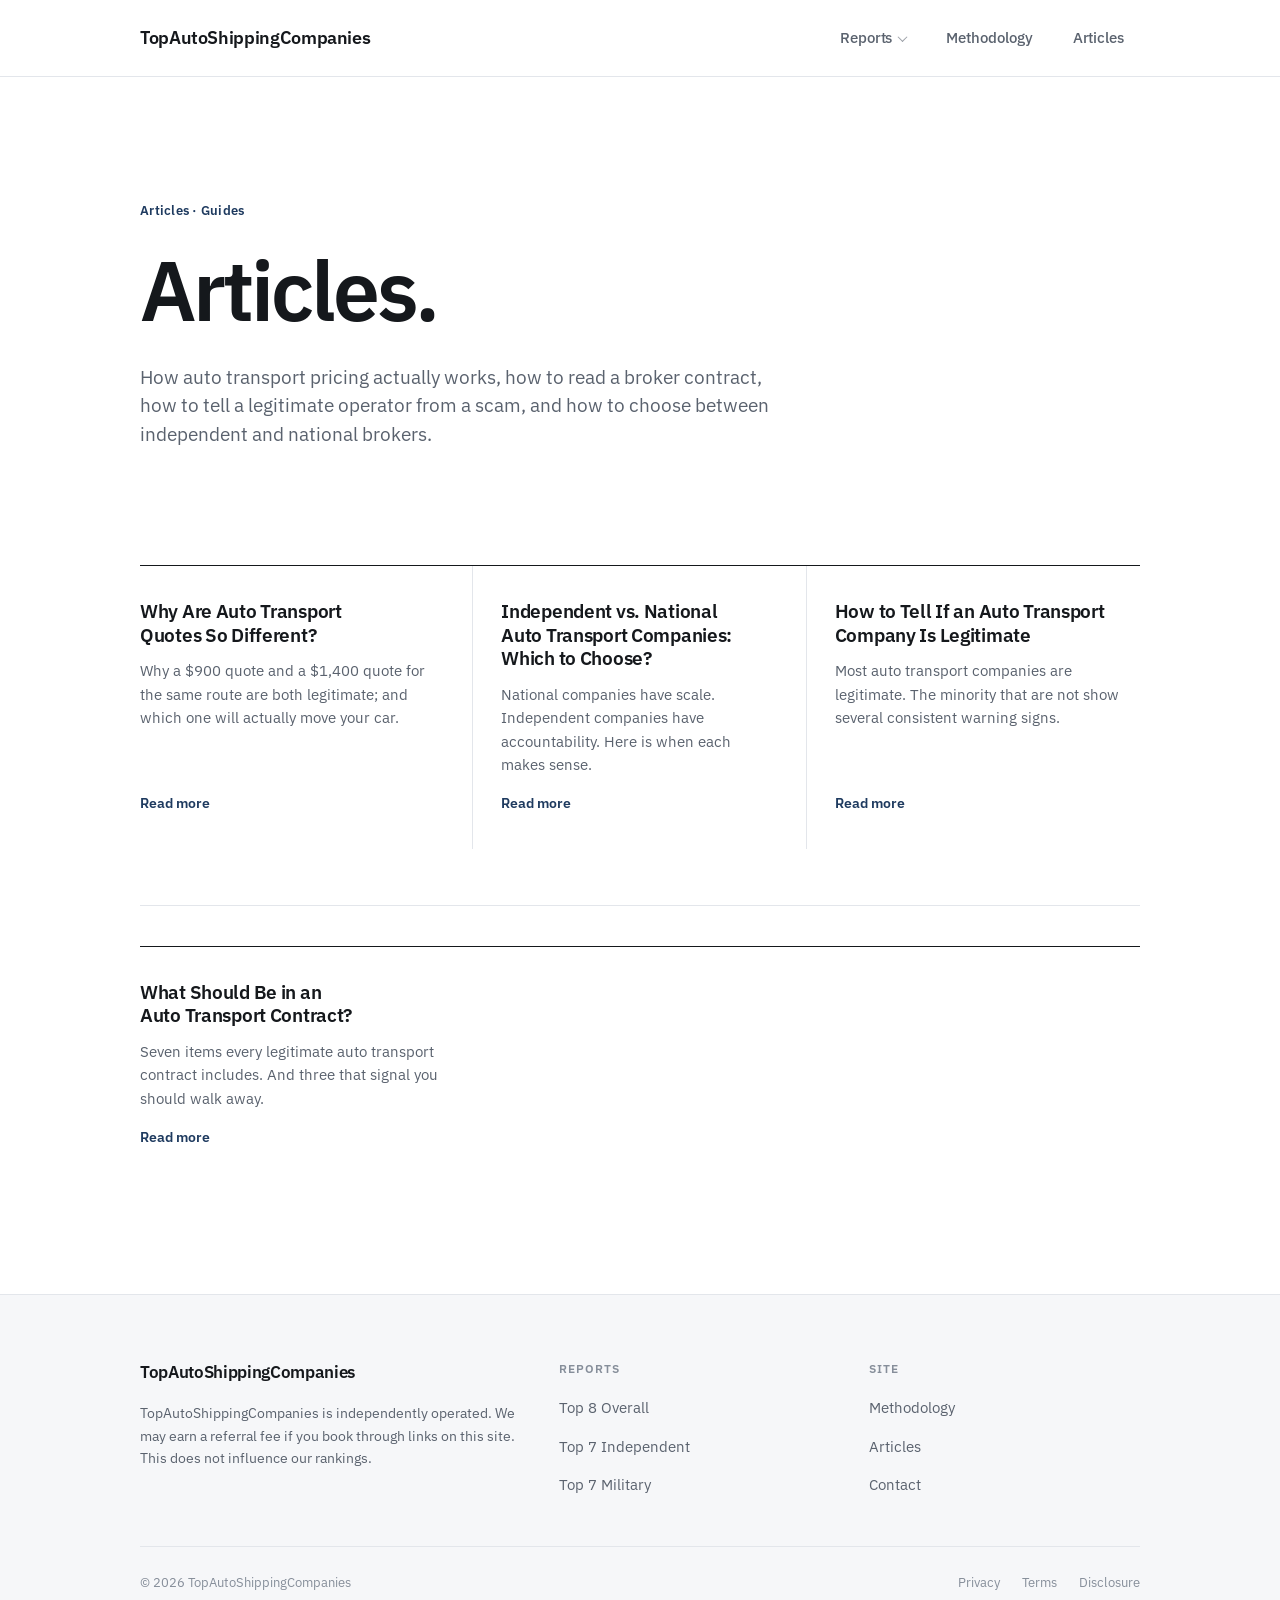
==== blog/index.html @ 4ed9abf4 "new site files" ====
<!DOCTYPE html>
<html lang="en">
<head>
  <meta charset="utf-8">
  <meta name="viewport" content="width=device-width, initial-scale=1">
  <title>Articles — TopAutoShippingCompanies</title>
  <meta name="description" content="Articles and guides on auto transport pricing, brokers, contracts, and how to evaluate a shipping company.">
  <link rel="stylesheet" href="/css/styles.css">
</head>
<body>

<div id="nav-placeholder"></div>

<!-- =========================== Hero =========================== -->
<section class="hero">
  <div class="wrap">
    <p class="eyebrow">Articles · Guides</p>
    <h1>Articles.</h1>
    <p class="hero-sub">How auto transport pricing actually works, how to read a broker contract, how to tell a legitimate operator from a scam, and how to choose between independent and national brokers.</p>
  </div>
</section>

<!-- =========================== Article list =========================== -->
<section class="section">
  <div class="wrap">
    <div class="blog-grid">
      <a class="blog-card" href="/blog/why-are-auto-transport-quotes-so-different.html">
        <h3>Why Are Auto Transport Quotes So Different?</h3>
        <p>Why a $900 quote and a $1,400 quote for the same route are both legitimate; and which one will actually move your car.</p>
        <span class="more">Read more</span>
      </a>
      <a class="blog-card" href="/blog/independent-vs-national-auto-transport-brokers.html">
        <h3>Independent vs. National Auto Transport Companies: Which to Choose?</h3>
        <p>National companies have scale. Independent companies have accountability. Here is when each makes sense.</p>
        <span class="more">Read more</span>
      </a>
      <a class="blog-card" href="/blog/are-auto-transport-brokers-legitimate.html">
        <h3>How to Tell If an Auto Transport Company Is Legitimate</h3>
        <p>Most auto transport companies are legitimate. The minority that are not show several consistent warning signs.</p>
        <span class="more">Read more</span>
      </a>
    </div>

    <div style="margin-top: 56px; padding-top: 40px; border-top: 1px solid var(--rule);">
      <div class="blog-grid">
        <a class="blog-card" href="/blog/what-should-be-in-an-auto-transport-contract.html">
          <h3>What Should Be in an Auto Transport Contract?</h3>
          <p>Seven items every legitimate auto transport contract includes. And three that signal you should walk away.</p>
          <span class="more">Read more</span>
        </a>
      </div>
    </div>
  </div>
</section>

<div id="footer-placeholder"></div>

<script src="/js/components.js"></script>
</body>
</html>
---- css/styles.css ----
/* ============================================================
   Top Auto Shipping Companies — Site styles
   IBM Plex Sans, muted navy palette, editorial restraint
   ============================================================ */

@import url('https://fonts.googleapis.com/css2?family=IBM+Plex+Sans:wght@400;500;600;700&display=swap');

:root {
  --maxw: 1080px;
  --pad: 40px;
}

/* ---- Palette: muted navy ---- */
body {
  --bg: #FFFFFF;
  --surface: #F6F7F9;
  --surface-2: #EEF1F4;
  --text: #15181C;
  --text-2: #5A626E;
  --text-3: #868E9A;
  --rule: #E3E6EB;
  --rule-2: #D5DAE1;
  --accent: #1E3A5F;
  --accent-2: #16293F;
  --on-accent: #FFFFFF;
  --badge-bg: #1E3A5F;
  --badge-text: #FFFFFF;
  --sans: "IBM Plex Sans", system-ui, -apple-system, "Helvetica Neue", Arial, sans-serif;
}

*, *::before, *::after { box-sizing: border-box; }
html, body { margin: 0; padding: 0; }
body {
  font-family: var(--sans);
  background: var(--bg);
  color: var(--text);
  -webkit-font-smoothing: antialiased;
  text-rendering: optimizeLegibility;
  font-size: 17px;
  line-height: 1.6;
  transition: background .25s ease, color .25s ease;
}
a { color: inherit; text-decoration: none; }
::selection { background: var(--accent); color: var(--on-accent); }

.wrap { max-width: var(--maxw); margin: 0 auto; padding: 0 var(--pad); }

/* ============ Header ============ */
.masthead {
  border-bottom: 1px solid var(--rule);
  background: var(--bg);
}
.mast-row {
  display: flex; align-items: center; justify-content: space-between;
  height: 76px;
}
.logo {
  font-weight: 600;
  font-size: 18px;
  letter-spacing: -0.02em;
  color: var(--text);
}
.logo .accent { color: var(--accent); }
nav.primary { display: flex; align-items: center; gap: 8px; }
.navitem {
  position: relative;
  font-size: 15px;
  font-weight: 500;
  letter-spacing: -0.005em;
  color: var(--text-2);
  cursor: pointer;
  padding: 12px 16px;
  border-radius: 6px;
  transition: color .15s ease, background .15s ease;
  display: inline-flex; align-items: center; gap: 7px;
}
.navitem:hover { color: var(--text); background: var(--surface); }
.navitem .chev {
  width: 7px; height: 7px;
  border-right: 1.4px solid currentColor;
  border-bottom: 1.4px solid currentColor;
  transform: rotate(45deg) translate(-1px,-1px);
  transition: transform .2s ease;
  opacity: .6;
}
.navitem.open .chev { transform: rotate(-135deg) translate(-1px,-1px); opacity: 1; }
.dropdown {
  position: absolute; top: calc(100% + 6px); left: 0; min-width: 260px;
  background: var(--bg);
  border: 1px solid var(--rule-2);
  border-radius: 10px;
  box-shadow: 0 14px 40px -12px rgba(20,24,28,0.22);
  padding: 7px;
  opacity: 0; pointer-events: none; transform: translateY(-5px);
  transition: opacity .15s ease, transform .15s ease;
  z-index: 30;
}
.navitem.open .dropdown { opacity: 1; pointer-events: auto; transform: translateY(0); }
.dropdown a {
  display: block;
  padding: 11px 14px;
  font-size: 15px;
  font-weight: 500;
  color: var(--text-2);
  border-radius: 6px;
}
.dropdown a:hover { background: var(--surface); color: var(--text); }

/* ============ Hero ============ */
.hero { padding: 124px 0 116px; }
.hero .eyebrow {
  font-size: 13px;
  font-weight: 600;
  letter-spacing: 0.02em;
  color: var(--accent);
  margin: 0 0 26px;
}
.hero h1 {
  font-weight: 600;
  font-size: clamp(46px, 6.6vw, 92px);
  line-height: 0.98;
  letter-spacing: -0.035em;
  margin: 0;
  max-width: 15ch;
  color: var(--text);
}
.hero-sub {
  font-size: clamp(18px, 1.5vw, 22px);
  font-weight: 400;
  line-height: 1.5;
  color: var(--text-2);
  max-width: 60ch;
  margin: 32px 0 0;
  text-wrap: pretty;
}
.hero-cta {
  display: inline-block;
  margin-top: 44px;
  font-size: 16px;
  font-weight: 600;
  color: var(--on-accent);
  background: var(--accent);
  padding: 15px 30px;
  border-radius: 8px;
  transition: background .15s ease;
}
.hero-cta:hover { background: var(--accent-2); }

/* ============ Key Takeaways ============ */
.takeaways { padding: 0 0 112px; }
.takeaways-inner {
  border-top: 1px solid var(--text);
  border-bottom: 1px solid var(--rule);
  padding: 40px 0 8px;
}
.takeaways-head {
  font-size: 13px; font-weight: 600; letter-spacing: 0.08em;
  text-transform: uppercase; color: var(--text-3);
  margin: 0 0 28px;
}
.takeaways-list {
  display: grid;
  grid-template-columns: 1fr;
  gap: 0;
  margin: 0; padding: 0; list-style: none;
}
.takeaways-list li {
  display: grid;
  grid-template-columns: 38px 1fr;
  gap: 18px;
  padding: 22px 0;
  border-bottom: 1px solid var(--rule);
  align-items: baseline;
}
.takeaways-list li:last-child { border-bottom: none; }
.takeaways-list .n {
  font-size: 14px; font-weight: 600; color: var(--accent);
  font-variant-numeric: tabular-nums;
}
.takeaways-list .t {
  font-size: 18px; line-height: 1.5; color: var(--text); font-weight: 400;
  max-width: 74ch; text-wrap: pretty;
}
.takeaways-list .t strong { font-weight: 600; }

/* ============ Section scaffold ============ */
.section { padding: 0 0 112px; }
.section-head { margin-bottom: 48px; max-width: 60ch; }
.section-kicker {
  font-size: 13px; font-weight: 600; letter-spacing: 0.08em;
  text-transform: uppercase; color: var(--accent);
  margin: 0 0 18px;
}
h2.section-title {
  font-weight: 600;
  font-size: clamp(30px, 3.4vw, 46px);
  line-height: 1.04;
  letter-spacing: -0.025em;
  margin: 0 0 18px;
  color: var(--text);
}
.section-lede {
  font-size: 18px; line-height: 1.55; color: var(--text-2);
  margin: 0; text-wrap: pretty;
}
.anchor-offset { scroll-margin-top: 24px; }

/* ============ Ranked cards ============ */
.ranked { display: flex; flex-direction: column; }
.rank-card {
  display: grid;
  grid-template-columns: 96px 1fr;
  column-gap: 32px;
  padding: 44px 0;
  border-top: 1px solid var(--rule);
  align-items: start;
}
.rank-card:first-child { border-top: 1px solid var(--text); }
.rank-num {
  font-size: 64px;
  font-weight: 600;
  line-height: 0.85;
  letter-spacing: -0.04em;
  color: var(--text);
  font-variant-numeric: tabular-nums;
}
.rank-main { min-width: 0; }
.rank-toprow {
  display: flex; align-items: center; gap: 16px;
  flex-wrap: wrap;
  margin-bottom: 6px;
}
.rank-name {
  font-size: clamp(24px, 2.6vw, 32px);
  font-weight: 600;
  letter-spacing: -0.02em;
  line-height: 1.1;
  margin: 0;
  color: var(--text);
}
.badge {
  font-size: 12px; font-weight: 600; letter-spacing: 0.04em;
  text-transform: uppercase;
  color: var(--badge-text); background: var(--badge-bg);
  padding: 5px 11px; border-radius: 5px;
  white-space: nowrap;
}
.rank-score {
  font-size: 15px; font-weight: 500; color: var(--text-2);
  margin: 0 0 18px;
  font-variant-numeric: tabular-nums;
}
.rank-score strong { color: var(--text); font-weight: 700; }
.rank-verdict {
  font-size: 16px; line-height: 1.62; color: var(--text-2);
  margin: 0 0 24px; max-width: 70ch; text-wrap: pretty;
}
.quote-link {
  display: inline-block;
  font-size: 15px; font-weight: 600;
  color: var(--accent);
  padding: 11px 22px;
  border: 1px solid var(--rule-2);
  border-radius: 7px;
  transition: border-color .15s ease, background .15s ease, color .15s ease;
}
.quote-link:hover { border-color: var(--accent); background: var(--accent); color: var(--on-accent); }

/* ============ How We Rank ============ */
.criteria {
  display: grid;
  grid-template-columns: repeat(2, 1fr);
  column-gap: 56px;
  row-gap: 0;
  border-top: 1px solid var(--text);
}
.criterion {
  padding: 30px 0;
  border-bottom: 1px solid var(--rule);
  display: grid;
  grid-template-columns: 32px 1fr;
  gap: 16px;
  align-items: baseline;
}
.criterion .cn {
  font-size: 14px; font-weight: 600; color: var(--accent);
  font-variant-numeric: tabular-nums;
}
.criterion h3 {
  font-size: 17px; font-weight: 600; letter-spacing: -0.01em;
  margin: 0 0 6px; color: var(--text);
}
.criterion p {
  font-size: 15px; line-height: 1.55; color: var(--text-2); margin: 0;
  text-wrap: pretty;
}

/* ============ Blog cards ============ */
.blog-grid {
  display: grid;
  grid-template-columns: repeat(3, 1fr);
  gap: 0;
  border-top: 1px solid var(--text);
}
.blog-card {
  padding: 34px 28px 34px 0;
  border-right: 1px solid var(--rule);
  display: flex; flex-direction: column; gap: 12px;
}
.blog-card:last-child { border-right: none; padding-right: 0; }
.blog-card + .blog-card { padding-left: 28px; }
.blog-card h3 {
  font-size: 19px; font-weight: 600; letter-spacing: -0.015em;
  line-height: 1.25; margin: 0; color: var(--text);
  text-wrap: balance;
}
.blog-card p {
  font-size: 15px; line-height: 1.55; color: var(--text-2);
  margin: 0; flex: 1; text-wrap: pretty;
}
.blog-card .more {
  font-size: 14px; font-weight: 600; color: var(--accent);
  margin-top: 4px;
}
.blog-card:hover h3 { color: var(--accent); }

/* ============ Footer ============ */
footer.site-foot {
  border-top: 1px solid var(--rule);
  background: var(--surface);
  padding: 64px 0 56px;
}
.foot-top {
  display: grid;
  grid-template-columns: 1.4fr 1fr 1fr;
  gap: 40px;
  margin-bottom: 48px;
}
.foot-logo { font-weight: 600; font-size: 17px; letter-spacing: -0.02em; color: var(--text); margin-bottom: 16px; }
.foot-logo .accent { color: var(--accent); }
.foot-disclosure {
  font-size: 13.5px; line-height: 1.65; color: var(--text-2);
  max-width: 52ch; margin: 0;
}
.foot-col h4 {
  font-size: 12px; font-weight: 600; letter-spacing: 0.08em;
  text-transform: uppercase; color: var(--text-3);
  margin: 0 0 16px;
}
.foot-col ul { list-style: none; margin: 0; padding: 0; display: flex; flex-direction: column; gap: 11px; }
.foot-col a { font-size: 15px; color: var(--text-2); }
.foot-col a:hover { color: var(--text); }
.foot-bottom {
  display: flex; justify-content: space-between; align-items: center;
  padding-top: 26px; border-top: 1px solid var(--rule);
  font-size: 13px; color: var(--text-3);
  flex-wrap: wrap; gap: 14px;
}
.foot-bottom .legal { display: flex; gap: 22px; }
.foot-bottom .legal a:hover { color: var(--text); }

/* ============ Article body (blog posts) ============ */
.article-body { padding: 64px 0 96px; }
.article-body .wrap { max-width: 760px; }
.article-body h1 {
  font-weight: 600;
  font-size: clamp(36px, 4.5vw, 56px);
  line-height: 1.04;
  letter-spacing: -0.03em;
  margin: 0 0 24px;
  color: var(--text);
  max-width: 22ch;
}
.article-body .article-meta {
  font-size: 13px; font-weight: 500; letter-spacing: 0.04em;
  text-transform: uppercase; color: var(--text-3);
  margin: 0 0 36px;
}
.article-body p {
  font-size: 18px; line-height: 1.65; color: var(--text);
  margin: 0 0 24px; text-wrap: pretty;
}
.article-body h2 {
  font-size: clamp(24px, 2.4vw, 30px); font-weight: 600;
  line-height: 1.2; letter-spacing: -0.02em;
  margin: 48px 0 18px; color: var(--text);
}
.article-body h3 {
  font-size: 20px; font-weight: 600;
  margin: 36px 0 12px; color: var(--text);
}
.article-body ul, .article-body ol {
  font-size: 18px; line-height: 1.65; color: var(--text);
  padding-left: 28px; margin: 0 0 24px;
}
.article-body li { margin-bottom: 12px; }
.article-body strong { font-weight: 600; }
.article-body a { color: var(--accent); border-bottom: 1px solid var(--rule-2); }
.article-body a:hover { border-bottom-color: var(--accent); }

/* ============ Responsive ============ */
@media (max-width: 880px) {
  :root { --pad: 24px; }
  .mast-row { height: 64px; }
  nav.primary { gap: 2px; }
  .navitem { padding: 10px 10px; font-size: 14px; }
  .hero { padding: 80px 0 72px; }
  .criteria { grid-template-columns: 1fr; column-gap: 0; }
  .blog-grid { grid-template-columns: 1fr; border-top: none; }
  .blog-card { border-right: none; border-top: 1px solid var(--rule); padding: 28px 0; }
  .blog-card + .blog-card { padding-left: 0; }
  .foot-top { grid-template-columns: 1fr; gap: 32px; }
  .rank-card { grid-template-columns: 60px 1fr; column-gap: 20px; }
  .rank-num { font-size: 44px; }
}
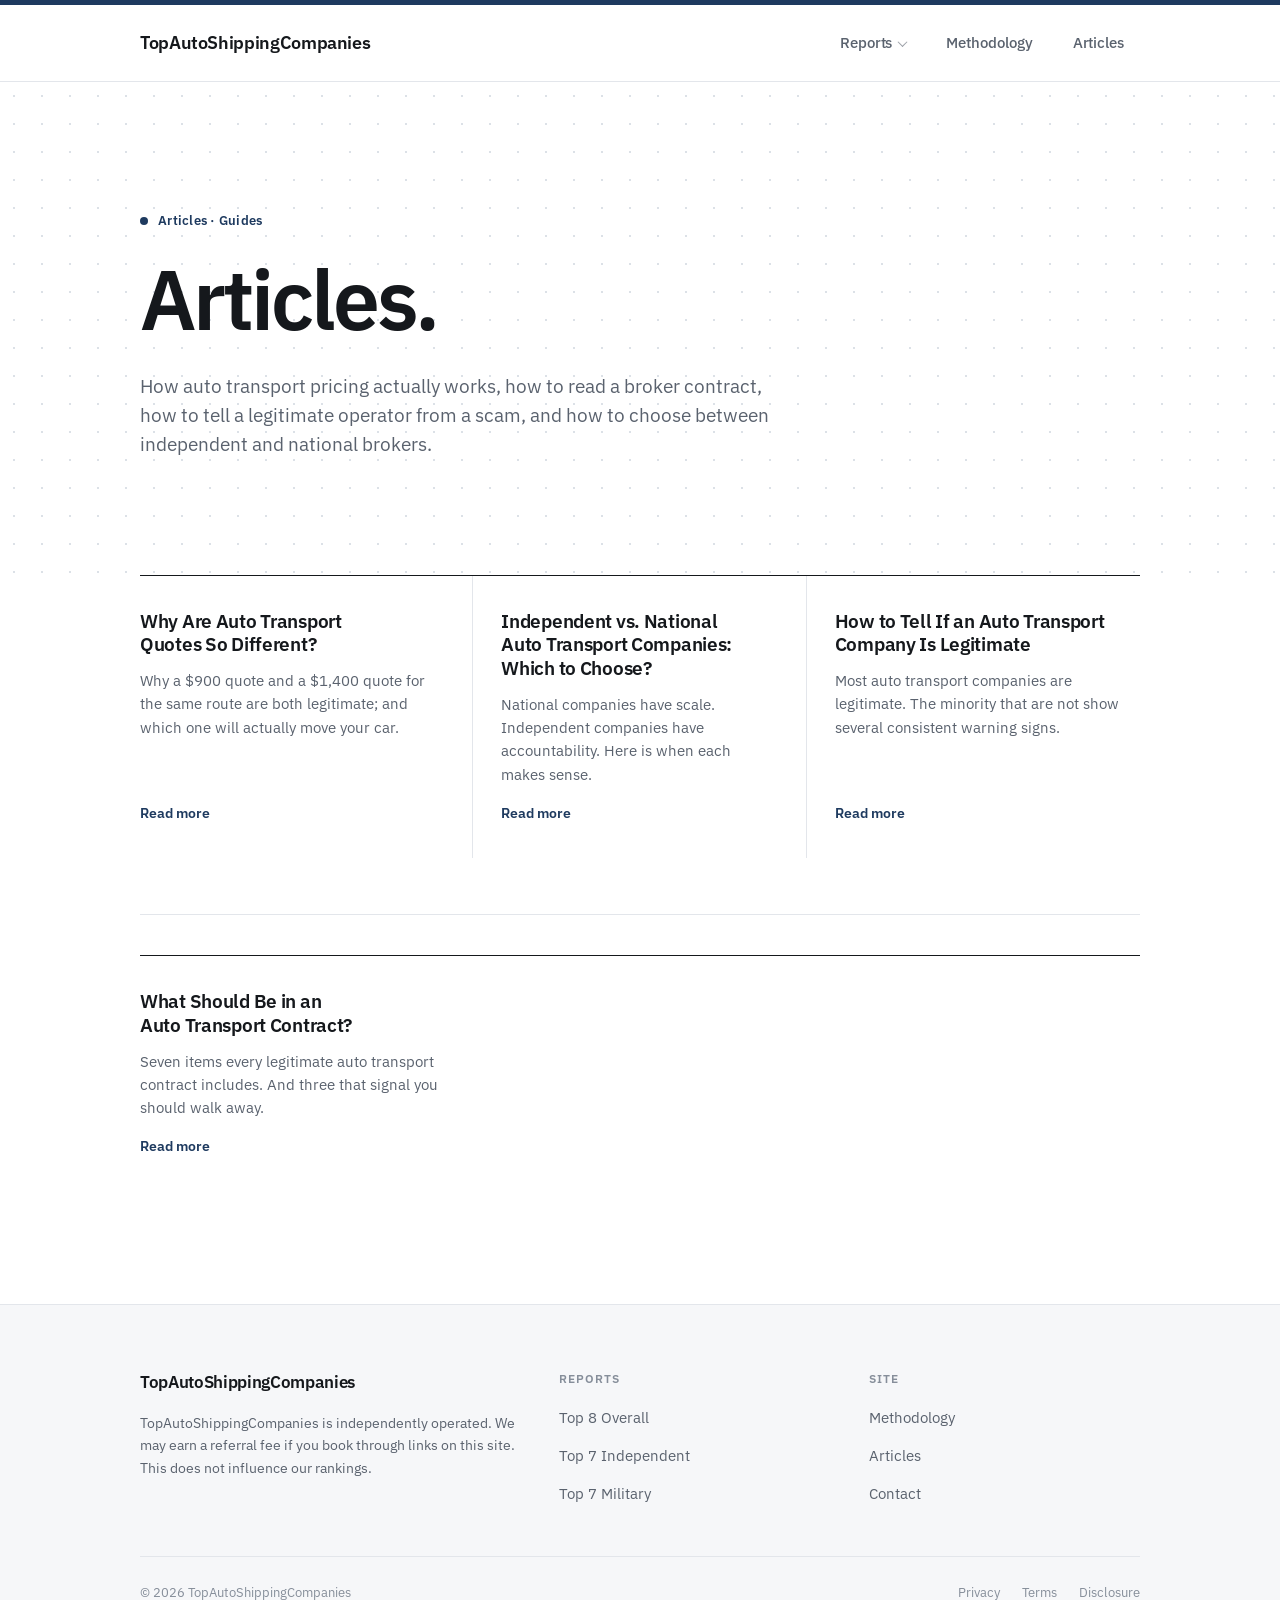
==== commit 3cda3660: "seo updates" ====
--- a/blog/index.html
+++ b/blog/index.html
@@ -6,6 +6,31 @@
   <title>Articles — TopAutoShippingCompanies</title>
   <meta name="description" content="Articles and guides on auto transport pricing, brokers, contracts, and how to evaluate a shipping company.">
   <link rel="stylesheet" href="/css/styles.css">
+  <!-- Favicon -->
+  <link rel="icon" type="image/x-icon" href="/favicon.ico">
+  <link rel="icon" type="image/png" sizes="16x16" href="/favicon-16.png">
+  <link rel="icon" type="image/png" sizes="32x32" href="/favicon-32.png">
+  <link rel="icon" type="image/png" sizes="192x192" href="/favicon-192.png">
+  <link rel="apple-touch-icon" sizes="192x192" href="/apple-touch-icon.png">
+
+  <!-- Canonical -->
+  <link rel="canonical" href="https://topautoshippingcompanies.com/blog/">
+
+  <!-- Open Graph -->
+  <meta property="og:type" content="website">
+  <meta property="og:title" content="Articles — TopAutoShippingCompanies">
+  <meta property="og:description" content="Articles and guides on auto transport pricing, brokers, contracts, and how to evaluate a shipping company.">
+  <meta property="og:url" content="https://topautoshippingcompanies.com/blog/">
+  <meta property="og:site_name" content="TopAutoShippingCompanies">
+  <meta property="og:image" content="https://topautoshippingcompanies.com/og-image.png">
+  <meta property="og:image:width" content="1200">
+  <meta property="og:image:height" content="630">
+
+  <!-- Twitter -->
+  <meta name="twitter:card" content="summary_large_image">
+  <meta name="twitter:title" content="Articles — TopAutoShippingCompanies">
+  <meta name="twitter:description" content="Articles and guides on auto transport pricing, brokers, contracts, and how to evaluate a shipping company.">
+  <meta name="twitter:image" content="https://topautoshippingcompanies.com/og-image.png">
 </head>
 <body>
 
--- a/css/styles.css
+++ b/css/styles.css
@@ -40,6 +40,12 @@
   line-height: 1.6;
   transition: background .25s ease, color .25s ease;
 }
+body::before {
+  content: "";
+  display: block;
+  height: 5px;
+  background: var(--accent);
+}
 a { color: inherit; text-decoration: none; }
 ::selection { background: var(--accent); color: var(--on-accent); }
 
@@ -85,15 +91,25 @@
 }
 .navitem.open .chev { transform: rotate(-135deg) translate(-1px,-1px); opacity: 1; }
 .dropdown {
-  position: absolute; top: calc(100% + 6px); left: 0; min-width: 260px;
+  position: absolute; top: 100%; left: 0; min-width: 260px;
   background: var(--bg);
   border: 1px solid var(--rule-2);
   border-radius: 10px;
   box-shadow: 0 14px 40px -12px rgba(20,24,28,0.22);
   padding: 7px;
+  margin-top: 6px;
   opacity: 0; pointer-events: none; transform: translateY(-5px);
   transition: opacity .15s ease, transform .15s ease;
   z-index: 30;
+}
+.dropdown::before {
+  content: "";
+  position: absolute;
+  top: -10px;
+  left: 0;
+  right: 0;
+  height: 10px;
+  background: transparent;
 }
 .navitem.open .dropdown { opacity: 1; pointer-events: auto; transform: translateY(0); }
 .dropdown a {
@@ -107,13 +123,29 @@
 .dropdown a:hover { background: var(--surface); color: var(--text); }
 
 /* ============ Hero ============ */
-.hero { padding: 124px 0 116px; }
+.hero {
+  padding: 124px 0 116px;
+  background-image: radial-gradient(circle, #DCE1E7 1.2px, transparent 1.2px);
+  background-size: 28px 28px;
+  background-position: 0 0;
+}
 .hero .eyebrow {
   font-size: 13px;
   font-weight: 600;
   letter-spacing: 0.02em;
   color: var(--accent);
   margin: 0 0 26px;
+  display: inline-flex;
+  align-items: center;
+  gap: 10px;
+}
+.hero .eyebrow::before {
+  content: "";
+  display: inline-block;
+  width: 8px;
+  height: 8px;
+  background: var(--accent);
+  border-radius: 50%;
 }
 .hero h1 {
   font-weight: 600;
@@ -205,23 +237,106 @@
 }
 .anchor-offset { scroll-margin-top: 24px; }
 
+/* ============ Section separator (bar + center dot) ============ */
+.section-separator {
+  display: flex;
+  align-items: center;
+  justify-content: center;
+  gap: 16px;
+  padding: 8px 0 80px;
+}
+.section-separator::before,
+.section-separator::after {
+  content: "";
+  width: 80px;
+  height: 1px;
+  background: var(--rule-2);
+}
+.section-separator span {
+  width: 8px;
+  height: 8px;
+  background: var(--accent);
+  border-radius: 50%;
+  display: inline-block;
+}
+
+/* ============ Section number prefix ============ */
+.section-num {
+  font-size: 38px;
+  font-weight: 500;
+  letter-spacing: -0.02em;
+  color: var(--accent);
+  margin: 0 0 14px;
+  line-height: 1;
+  font-variant-numeric: tabular-nums;
+}
+
+/* ============ Accent rule under H2 titles ============ */
+h2.section-title::after {
+  content: "";
+  display: block;
+  width: 60px;
+  height: 3px;
+  background: var(--accent);
+  margin-top: 24px;
+  margin-bottom: -2px;
+}
+
+/* ============ Alternating section backgrounds (deepened tint) ============ */
+.section-tinted {
+  background: #ECEFF2;
+}
+
+/* ============ Pull-stat (editorial moment) ============ */
+.pull-stat {
+  padding: 120px 0;
+  text-align: center;
+}
+.pull-stat .stat-num {
+  font-size: clamp(100px, 14vw, 180px);
+  font-weight: 600;
+  line-height: 0.85;
+  letter-spacing: -0.045em;
+  color: var(--accent);
+  margin: 0;
+  font-variant-numeric: tabular-nums;
+}
+.pull-stat .stat-label {
+  font-size: 13px;
+  font-weight: 600;
+  letter-spacing: 0.1em;
+  text-transform: uppercase;
+  color: var(--text-3);
+  margin: 22px 0 14px;
+}
+.pull-stat .stat-caption {
+  font-size: clamp(20px, 2vw, 26px);
+  font-weight: 400;
+  line-height: 1.35;
+  color: var(--text);
+  max-width: 32ch;
+  margin: 0 auto;
+  text-wrap: pretty;
+  letter-spacing: -0.01em;
+}
+
 /* ============ Ranked cards ============ */
 .ranked { display: flex; flex-direction: column; }
 .rank-card {
   display: grid;
-  grid-template-columns: 96px 1fr;
+  grid-template-columns: 120px 1fr;
   column-gap: 32px;
-  padding: 44px 0;
+  padding: 52px 0;
   border-top: 1px solid var(--rule);
   align-items: start;
 }
 .rank-card:first-child { border-top: 1px solid var(--text); }
 .rank-num {
-  font-size: 64px;
-  font-weight: 600;
+  font-size: clamp(64px, 6.5vw, 90px);
+  font-weight: 500;
   line-height: 0.85;
   letter-spacing: -0.04em;
-  color: var(--text);
+  color: var(--accent);
   font-variant-numeric: tabular-nums;
 }
 .rank-main { min-width: 0; }
@@ -265,33 +380,55 @@
   transition: border-color .15s ease, background .15s ease, color .15s ease;
 }
 .quote-link:hover { border-color: var(--accent); background: var(--accent); color: var(--on-accent); }
-
-/* ============ How We Rank ============ */
+.quote-link.primary {
+  background: var(--accent);
+  color: var(--on-accent);
+  border-color: var(--accent);
+  padding: 13px 26px;
+  font-size: 16px;
+}
+.quote-link.primary:hover {
+  background: var(--accent-2);
+  border-color: var(--accent-2);
+  color: var(--on-accent);
+}
+
+/* ============ How We Rank (criteria as ranked items) ============ */
 .criteria {
+  display: flex;
+  flex-direction: column;
+}
+.criterion {
+  padding: 52px 0;
+  border-top: 1px solid var(--rule);
   display: grid;
-  grid-template-columns: repeat(2, 1fr);
-  column-gap: 56px;
-  row-gap: 0;
-  border-top: 1px solid var(--text);
-}
-.criterion {
-  padding: 30px 0;
-  border-bottom: 1px solid var(--rule);
-  display: grid;
-  grid-template-columns: 32px 1fr;
-  gap: 16px;
-  align-items: baseline;
-}
+  grid-template-columns: 120px 1fr;
+  column-gap: 32px;
+  align-items: start;
+}
+.criterion:first-child { border-top: 1px solid var(--text); }
 .criterion .cn {
-  font-size: 14px; font-weight: 600; color: var(--accent);
+  font-size: clamp(64px, 6.5vw, 90px);
+  font-weight: 500;
+  line-height: 0.85;
+  letter-spacing: -0.04em;
+  color: var(--accent);
   font-variant-numeric: tabular-nums;
 }
 .criterion h3 {
-  font-size: 17px; font-weight: 600; letter-spacing: -0.01em;
-  margin: 0 0 6px; color: var(--text);
+  font-size: clamp(22px, 2.2vw, 28px);
+  font-weight: 600;
+  letter-spacing: -0.02em;
+  line-height: 1.15;
+  margin: 0 0 14px;
+  color: var(--text);
 }
 .criterion p {
-  font-size: 15px; line-height: 1.55; color: var(--text-2); margin: 0;
+  font-size: 16px;
+  line-height: 1.62;
+  color: var(--text-2);
+  margin: 0;
+  max-width: 70ch;
   text-wrap: pretty;
 }
 
@@ -410,6 +547,6 @@
   .blog-card { border-right: none; border-top: 1px solid var(--rule); padding: 28px 0; }
   .blog-card + .blog-card { padding-left: 0; }
   .foot-top { grid-template-columns: 1fr; gap: 32px; }
-  .rank-card { grid-template-columns: 60px 1fr; column-gap: 20px; }
-  .rank-num { font-size: 44px; }
-}
+  .rank-card { grid-template-columns: 80px 1fr; column-gap: 20px; padding: 36px 0; }
+  .rank-num { font-size: 56px; }
+}
